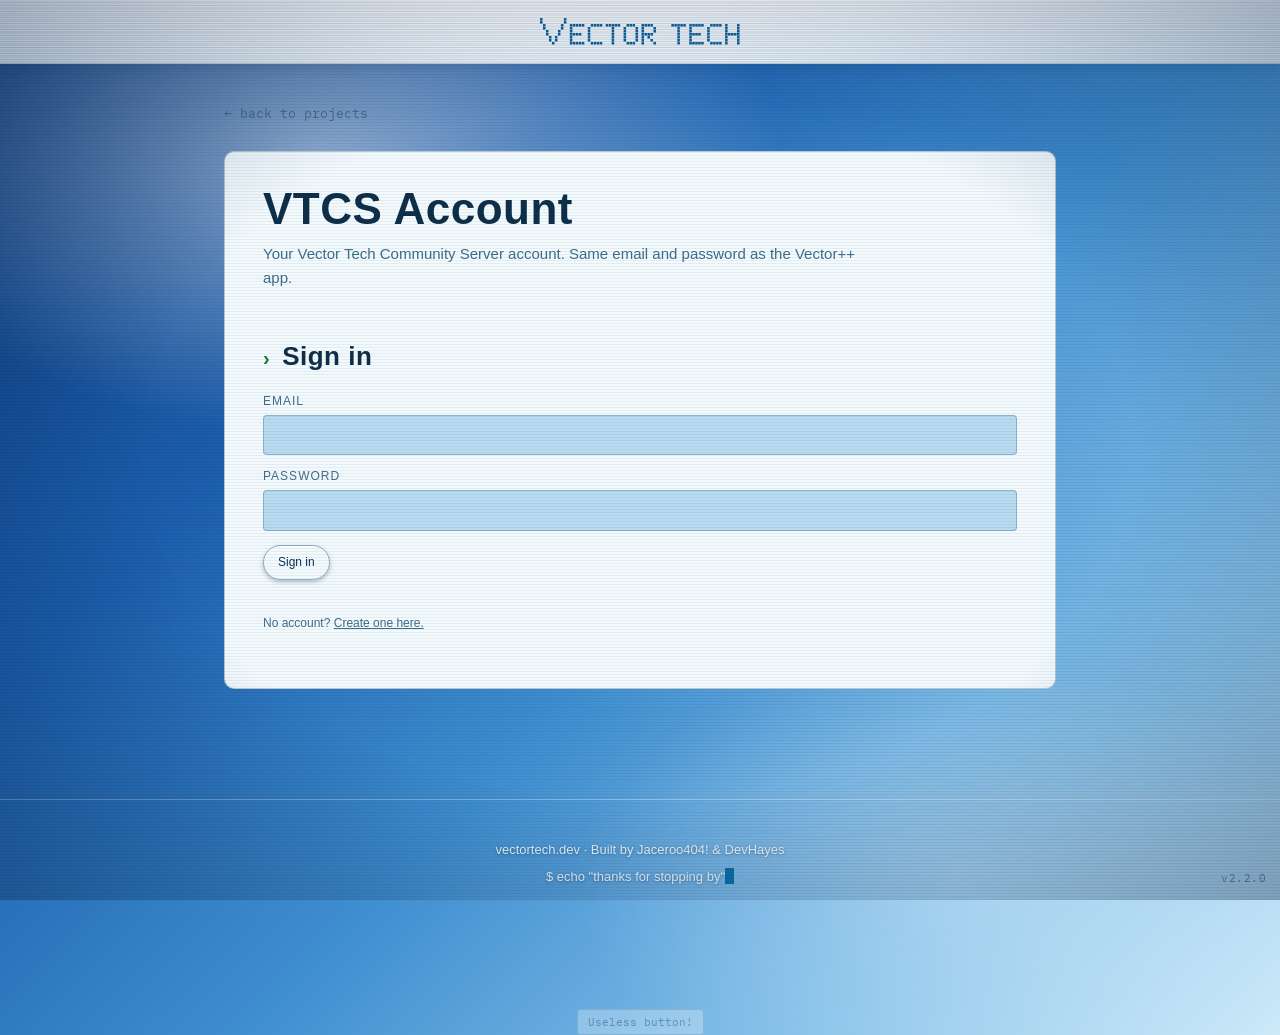
==== account.html @ 1a5e2d7b "Add the VTCS account page and community server setup path account.html / account.js: sign in or crea" ====
<!DOCTYPE html>
<html lang="en">
<head>
<meta charset="UTF-8">
<meta name="viewport" content="width=device-width, initial-scale=1.0">
<title>VTCS Account — Vector Tech</title>
<link rel="icon" type="image/svg+xml" href="[data-uri]">
<link rel="apple-touch-icon" href="[data-uri]">
<link rel="preconnect" href="https://fonts.googleapis.com">
<link href="https://fonts.googleapis.com/css2?family=VT323&family=IBM+Plex+Mono:wght@400;500;600&display=swap" rel="stylesheet">
<link rel="stylesheet" href="styles.css?v=2.2.0">
<script src="theme.js?v=2.2.0"></script>
<style>
  .acct label { display:block; font-size:12px; color:var(--text-dim); margin:12px 0 4px; text-transform:uppercase; letter-spacing:1px; }
  .acct input, .acct select, .acct textarea { width:100%; padding:8px 10px; background:var(--bg); color:var(--text); border:1px solid var(--line); border-radius:4px; font:inherit; font-size:14px; }
  .acct input:focus, .acct select:focus, .acct textarea:focus { outline:none; border-color:var(--amber); }
  .acct textarea { min-height:70px; resize:vertical; }
  .acct label.check { display:flex; gap:8px; align-items:center; text-transform:none; letter-spacing:0; font-size:13px; color:var(--text); }
  .acct label.check input { width:auto; }
  .acct button.btn { background:none; font:inherit; font-size:12px; cursor:pointer; margin-top:14px; }
  .acct button.btn:disabled { opacity:.5; cursor:default; }
  .acct .row { display:flex; justify-content:space-between; align-items:center; gap:12px; }
  .acct .row button.btn { margin-top:0; flex-shrink:0; }
  .acct .bot { border-top:1px solid var(--line); padding:14px 0; }
  .acct .bot:first-child { border-top:0; padding-top:0; }
  .acct .esn { color:var(--green-bright); }
  .acct .meta { color:var(--text-dim); font-size:12px; }
  .acct .msg { font-size:13px; margin-top:8px; min-height:1em; }
  .acct .msg.err { color:var(--amber); } .acct .msg.ok { color:var(--green-bright); }
  .acct .hidden { display:none; }
</style>
</head>
<body>

<div class="bsod-overlay" id="bsodOverlay" hidden>
  <div class="bsod-face">:(</div>
  <div class="bsod-text">
    Your site ran into a problem and needs to restart. We're just collecting some project info, then we'll restart it for you.
    <span class="bsod-code">VT_PROJECT_PRESERVATION_FAILURE</span>
  </div>
  <button class="bsod-btn" id="bsodContinue">Continue</button>
</div>

<div id="crashOverlay"></div>
<div class="crash-text" id="crashText1" style="top:12%; left:8%;">SYSTEM ERROR</div>
<div class="crash-text" id="crashText2" style="top:60%; left:52%;">REBOOTING...</div>
<div class="crash-text" id="crashText3" style="top:40%; left:18%;">404_VT_CORE</div>
<div class="crash-text" id="crashText4" style="top:25%; left:60%;">BUFFER_OVERFLOW</div>
<div class="crash-text" id="crashText5" style="top:75%; left:12%;">CORE DUMPED</div>
<div class="crash-text" id="crashText6" style="top:8%; left:45%;">VT_FATAL_EXCEPTION</div>

<div id="dosOverlay"></div>
<div id="forbiddenOverlay">
  <div>
    <h1>403 Forbidden</h1>
    <p>You don't have permission to access <strong>/</strong> on this server.</p>
    <p class="addr">vectortech.dev</p>
  </div>
</div>

<header>
  <div class="logo"><svg class="logo-mark" viewBox="0 0 268 36" width="200" height="27" fill="currentColor" aria-label="Vector Tech"><rect x="0" y="0" width="3.4" height="3.4"/><rect x="32" y="0" width="3.4" height="3.4"/><rect x="0" y="4" width="3.4" height="3.4"/><rect x="32" y="4" width="3.4" height="3.4"/><rect x="4" y="8" width="3.4" height="3.4"/><rect x="28" y="8" width="3.4" height="3.4"/><rect x="4" y="12" width="3.4" height="3.4"/><rect x="28" y="12" width="3.4" height="3.4"/><rect x="8" y="16" width="3.4" height="3.4"/><rect x="24" y="16" width="3.4" height="3.4"/><rect x="8" y="20" width="3.4" height="3.4"/><rect x="24" y="20" width="3.4" height="3.4"/><rect x="12" y="24" width="3.4" height="3.4"/><rect x="20" y="24" width="3.4" height="3.4"/><rect x="12" y="28" width="3.4" height="3.4"/><rect x="20" y="28" width="3.4" height="3.4"/><rect x="16" y="32" width="3.4" height="3.4"/><rect x="40" y="8" width="3.4" height="3.4"/><rect x="44" y="8" width="3.4" height="3.4"/><rect x="48" y="8" width="3.4" height="3.4"/><rect x="52" y="8" width="3.4" height="3.4"/><rect x="56" y="8" width="3.4" height="3.4"/><rect x="40" y="12" width="3.4" height="3.4"/><rect x="40" y="16" width="3.4" height="3.4"/><rect x="40" y="20" width="3.4" height="3.4"/><rect x="44" y="20" width="3.4" height="3.4"/><rect x="48" y="20" width="3.4" height="3.4"/><rect x="52" y="20" width="3.4" height="3.4"/><rect x="40" y="24" width="3.4" height="3.4"/><rect x="40" y="28" width="3.4" height="3.4"/><rect x="40" y="32" width="3.4" height="3.4"/><rect x="44" y="32" width="3.4" height="3.4"/><rect x="48" y="32" width="3.4" height="3.4"/><rect x="52" y="32" width="3.4" height="3.4"/><rect x="56" y="32" width="3.4" height="3.4"/><rect x="68" y="8" width="3.4" height="3.4"/><rect x="72" y="8" width="3.4" height="3.4"/><rect x="76" y="8" width="3.4" height="3.4"/><rect x="80" y="8" width="3.4" height="3.4"/><rect x="64" y="12" width="3.4" height="3.4"/><rect x="64" y="16" width="3.4" height="3.4"/><rect x="64" y="20" width="3.4" height="3.4"/><rect x="64" y="24" width="3.4" height="3.4"/><rect x="64" y="28" width="3.4" height="3.4"/><rect x="68" y="32" width="3.4" height="3.4"/><rect x="72" y="32" width="3.4" height="3.4"/><rect x="76" y="32" width="3.4" height="3.4"/><rect x="80" y="32" width="3.4" height="3.4"/><rect x="88" y="8" width="3.4" height="3.4"/><rect x="92" y="8" width="3.4" height="3.4"/><rect x="96" y="8" width="3.4" height="3.4"/><rect x="100" y="8" width="3.4" height="3.4"/><rect x="104" y="8" width="3.4" height="3.4"/><rect x="96" y="12" width="3.4" height="3.4"/><rect x="96" y="16" width="3.4" height="3.4"/><rect x="96" y="20" width="3.4" height="3.4"/><rect x="96" y="24" width="3.4" height="3.4"/><rect x="96" y="28" width="3.4" height="3.4"/><rect x="96" y="32" width="3.4" height="3.4"/><rect x="116" y="8" width="3.4" height="3.4"/><rect x="120" y="8" width="3.4" height="3.4"/><rect x="124" y="8" width="3.4" height="3.4"/><rect x="112" y="12" width="3.4" height="3.4"/><rect x="128" y="12" width="3.4" height="3.4"/><rect x="112" y="16" width="3.4" height="3.4"/><rect x="128" y="16" width="3.4" height="3.4"/><rect x="112" y="20" width="3.4" height="3.4"/><rect x="128" y="20" width="3.4" height="3.4"/><rect x="112" y="24" width="3.4" height="3.4"/><rect x="128" y="24" width="3.4" height="3.4"/><rect x="112" y="28" width="3.4" height="3.4"/><rect x="128" y="28" width="3.4" height="3.4"/><rect x="116" y="32" width="3.4" height="3.4"/><rect x="120" y="32" width="3.4" height="3.4"/><rect x="124" y="32" width="3.4" height="3.4"/><rect x="136" y="8" width="3.4" height="3.4"/><rect x="140" y="8" width="3.4" height="3.4"/><rect x="144" y="8" width="3.4" height="3.4"/><rect x="148" y="8" width="3.4" height="3.4"/><rect x="136" y="12" width="3.4" height="3.4"/><rect x="152" y="12" width="3.4" height="3.4"/><rect x="136" y="16" width="3.4" height="3.4"/><rect x="152" y="16" width="3.4" height="3.4"/><rect x="136" y="20" width="3.4" height="3.4"/><rect x="140" y="20" width="3.4" height="3.4"/><rect x="144" y="20" width="3.4" height="3.4"/><rect x="148" y="20" width="3.4" height="3.4"/><rect x="136" y="24" width="3.4" height="3.4"/><rect x="144" y="24" width="3.4" height="3.4"/><rect x="136" y="28" width="3.4" height="3.4"/><rect x="148" y="28" width="3.4" height="3.4"/><rect x="136" y="32" width="3.4" height="3.4"/><rect x="152" y="32" width="3.4" height="3.4"/><rect x="176" y="8" width="3.4" height="3.4"/><rect x="180" y="8" width="3.4" height="3.4"/><rect x="184" y="8" width="3.4" height="3.4"/><rect x="188" y="8" width="3.4" height="3.4"/><rect x="192" y="8" width="3.4" height="3.4"/><rect x="184" y="12" width="3.4" height="3.4"/><rect x="184" y="16" width="3.4" height="3.4"/><rect x="184" y="20" width="3.4" height="3.4"/><rect x="184" y="24" width="3.4" height="3.4"/><rect x="184" y="28" width="3.4" height="3.4"/><rect x="184" y="32" width="3.4" height="3.4"/><rect x="200" y="8" width="3.4" height="3.4"/><rect x="204" y="8" width="3.4" height="3.4"/><rect x="208" y="8" width="3.4" height="3.4"/><rect x="212" y="8" width="3.4" height="3.4"/><rect x="216" y="8" width="3.4" height="3.4"/><rect x="200" y="12" width="3.4" height="3.4"/><rect x="200" y="16" width="3.4" height="3.4"/><rect x="200" y="20" width="3.4" height="3.4"/><rect x="204" y="20" width="3.4" height="3.4"/><rect x="208" y="20" width="3.4" height="3.4"/><rect x="212" y="20" width="3.4" height="3.4"/><rect x="200" y="24" width="3.4" height="3.4"/><rect x="200" y="28" width="3.4" height="3.4"/><rect x="200" y="32" width="3.4" height="3.4"/><rect x="204" y="32" width="3.4" height="3.4"/><rect x="208" y="32" width="3.4" height="3.4"/><rect x="212" y="32" width="3.4" height="3.4"/><rect x="216" y="32" width="3.4" height="3.4"/><rect x="228" y="8" width="3.4" height="3.4"/><rect x="232" y="8" width="3.4" height="3.4"/><rect x="236" y="8" width="3.4" height="3.4"/><rect x="240" y="8" width="3.4" height="3.4"/><rect x="224" y="12" width="3.4" height="3.4"/><rect x="224" y="16" width="3.4" height="3.4"/><rect x="224" y="20" width="3.4" height="3.4"/><rect x="224" y="24" width="3.4" height="3.4"/><rect x="224" y="28" width="3.4" height="3.4"/><rect x="228" y="32" width="3.4" height="3.4"/><rect x="232" y="32" width="3.4" height="3.4"/><rect x="236" y="32" width="3.4" height="3.4"/><rect x="240" y="32" width="3.4" height="3.4"/><rect x="248" y="8" width="3.4" height="3.4"/><rect x="264" y="8" width="3.4" height="3.4"/><rect x="248" y="12" width="3.4" height="3.4"/><rect x="264" y="12" width="3.4" height="3.4"/><rect x="248" y="16" width="3.4" height="3.4"/><rect x="264" y="16" width="3.4" height="3.4"/><rect x="248" y="20" width="3.4" height="3.4"/><rect x="252" y="20" width="3.4" height="3.4"/><rect x="256" y="20" width="3.4" height="3.4"/><rect x="260" y="20" width="3.4" height="3.4"/><rect x="264" y="20" width="3.4" height="3.4"/><rect x="248" y="24" width="3.4" height="3.4"/><rect x="264" y="24" width="3.4" height="3.4"/><rect x="248" y="28" width="3.4" height="3.4"/><rect x="264" y="28" width="3.4" height="3.4"/><rect x="248" y="32" width="3.4" height="3.4"/><rect x="264" y="32" width="3.4" height="3.4"/></svg></div>
</header>

<div class="page-wrap">
  <a class="back-link" href="index.html">&larr; back to projects</a>

  <div class="page-panel acct">
  <h1 class="page-title">VTCS Account</h1>
  <p class="page-sub">Your Vector Tech Community Server account. Same email and password as the Vector++ app.</p>

  <div class="content-block" id="signin">
    <h2>Sign in</h2>
    <form id="signinForm">
      <label for="email">Email</label><input id="email" type="email" autocomplete="username" required>
      <label for="pw">Password</label><input id="pw" type="password" autocomplete="current-password" required>
      <button class="btn" type="submit">Sign in</button>
      <div id="signinMsg" class="msg"></div>
    </form>
    <p class="meta" style="margin-top:12px;">No account? <a href="#" id="toSignup" style="text-decoration:underline;">Create one here.</a></p>
  </div>

  <div class="content-block hidden" id="signup">
    <h2>Create an account</h2>
    <form id="signupForm">
      <label for="suEmail">Email</label><input id="suEmail" type="email" autocomplete="username" required>
      <label for="suPw">Password</label><input id="suPw" type="password" autocomplete="new-password" required>
      <p class="meta">8-32 characters, with upper and lower case letters and a number.</p>
      <label for="suPw2">Password again</label><input id="suPw2" type="password" autocomplete="new-password" required>
      <button class="btn" type="submit">Create account</button>
      <div id="signupMsg" class="msg"></div>
    </form>
    <p class="meta" style="margin-top:12px;">Already have one? <a href="#" id="toSignin" style="text-decoration:underline;">Sign in.</a></p>
  </div>

  <div id="account" class="hidden">
    <div class="content-block">
      <div class="row"><p>Signed in as <strong id="who"></strong></p><button class="btn" id="logout">Sign out</button></div>
    </div>

    <div class="content-block">
      <h2>My Vectors</h2>
      <div id="bots"></div>
      <p class="meta" style="margin-top:10px;">Factory-reset a Vector or gave it away? Remove it here so it can be set up on another account.</p>
    </div>

    <div class="content-block">
      <h2>Weather</h2>
      <form id="weatherForm">
        <label for="wProvider">Provider</label>
        <select id="wProvider"><option value="">Off</option><option value="openweathermap.org">OpenWeatherMap</option><option value="weatherapi.com">WeatherAPI.com</option></select>
        <label for="wKey">API key</label><input id="wKey" autocomplete="off">
        <label for="wUnit">Units</label>
        <select id="wUnit"><option value="">Vector's setting</option><option value="F">Fahrenheit</option><option value="C">Celsius</option></select>
        <button class="btn" type="submit">Save weather</button>
        <div id="weatherMsg" class="msg"></div>
      </form>
    </div>

    <div class="content-block">
      <h2>Knowledge graph</h2>
      <form id="kgForm">
        <label for="kProvider">Provider</label>
        <select id="kProvider"><option value="">Off</option><option value="openai">OpenAI</option><option value="together">Together AI</option><option value="custom">Custom (OpenAI-compatible)</option><option value="houndify">Houndify</option></select>
        <div data-for="custom"><label for="kEndpoint">Endpoint URL</label><input id="kEndpoint" autocomplete="off" placeholder="https://..."></div>
        <div data-for="houndify"><label for="kId">Client ID</label><input id="kId" autocomplete="off"></div>
        <div data-for="openai together custom houndify"><label for="kKey" id="kKeyLabel">API key</label><input id="kKey" autocomplete="off"></div>
        <div data-for="openai together custom"><label for="kModel">Model (optional)</label><input id="kModel" autocomplete="off"></div>
        <div data-for="openai together custom">
          <label for="kName">Robot name</label><input id="kName" placeholder="Vector">
          <label for="kPrompt">Personality prompt (optional)</label><textarea id="kPrompt"></textarea>
          <label class="check"><input type="checkbox" id="kIntent"> Use it for anything Vector doesn't understand</label>
          <label class="check"><input type="checkbox" id="kCommands"> Let it make Vector do things (animations, moves)</label>
          <label class="check"><input type="checkbox" id="kSave"> Remember the conversation</label>
        </div>
        <button class="btn" type="submit">Save knowledge graph</button>
        <div id="kgMsg" class="msg"></div>
      </form>
    </div>
  </div>
  </div>
</div>

<footer id="contact">
  <p>vectortech.dev <span class="amber">·</span> Built by Jaceroo404! &amp; DevHayes</p>
  <p style="margin-top:6px;">$ echo "thanks for stopping by"<span class="cursor"></span></p>
</footer>

<div class="useless-btn-wrap">
  <button class="useless-btn" id="uselessBtn">Useless button!</button>
</div>

<div class="version-tag">v2.2.0</div>


<div class="devmodal-overlay" id="pinOverlay" hidden>
  <div class="devmodal">
    <h3>Enter Code</h3>
    <p class="devmodal-sub">This does absolutely nothing important.</p>
    <input type="password" id="pinInput" maxlength="6" inputmode="numeric" placeholder="••••••">
    <p class="pin-error" id="pinError" hidden>Wrong code.</p>
    <div class="devmodal-actions">
      <button id="pinSubmit">Enter</button>
      <button id="pinCancel">Cancel</button>
    </div>
  </div>
</div>

<div class="devmodal-overlay" id="testModeOverlay" hidden>
  <div class="devmodal">
    <h3>Test Mode</h3>
    <p class="devmodal-sub">Force a theme to preview it:</p>
    <div class="theme-picker">
      <button data-theme-pick="red">Red CRT</button>
      <button data-theme-pick="aqua">Aqua</button>
      <button data-theme-pick="skeuomorphic">Skeuomorphic</button>
      <button data-theme-pick="gold-shopping">Gold: Shopping</button>
      <button data-theme-pick="gold-holiday">Gold: Dec 25</button>
      <button data-theme-pick="bsod">Fake BSOD</button>
    </div>
    <button class="devmodal-close" id="testModeClose">Close</button>
  </div>
</div>

<script src="site.js?v=2.2.0"></script>
<script src="account.js?v=2.2.0"></script>
</body>
</html>
---- styles.css ----
:root {
    --bg: #070a08;
    --bg-panel: #0d130e;
    --bg-panel-2: #101710;
    --line: #1e2a1e;
    --text: #d8e0d3;
    --text-dim: #7d9076;
    --amber: #ff4d4d;
    --amber-dim: #7a2424;
    --green: #4a9e52;
    --green-bright: #7fd987;
  }

  * { box-sizing: border-box; margin: 0; padding: 0; }

  html { scroll-behavior: smooth; }

  body {
    background: var(--bg);
    color: var(--text);
    font-family: 'IBM Plex Mono', monospace;
    line-height: 1.6;
    overflow-x: hidden;
  }

  /* subtle scanline + vignette texture */
  body::before {
    content: "";
    position: fixed;
    inset: 0;
    pointer-events: none;
    z-index: 100;
    background: repeating-linear-gradient(
      0deg,
      rgba(0,0,0,0.15) 0px,
      rgba(0,0,0,0.15) 1px,
      transparent 1px,
      transparent 3px
    );
    mix-blend-mode: multiply;
    opacity: 0.35;
  }
  body::after {
    content: "";
    position: fixed;
    inset: 0;
    pointer-events: none;
    z-index: 99;
    background: radial-gradient(ellipse at center, transparent 55%, rgba(0,0,0,0.55) 100%);
  }

  h1, h2, h3, .mono-label {
    font-family: 'VT323', monospace;
    letter-spacing: 0.5px;
  }

  a { color: inherit; text-decoration: none; }

  /* ---------- NAV ---------- */
  header {
    position: sticky;
    top: 0;
    z-index: 50;
    display: flex;
    align-items: center;
    justify-content: center;
    padding: 18px 40px;
    background: rgba(7,10,8,0.85);
    backdrop-filter: blur(4px);
    border-bottom: 1px solid var(--line);
  }
  .logo {
    font-family: 'VT323', monospace;
    font-size: 26px;
    color: var(--amber);
    display: flex;
    align-items: center;
    gap: 8px;
  }
  .logo-mark { flex-shrink: 0; display: block; }

  /* ---------- HERO / TERMINAL ---------- */
  .hero {
    max-width: 880px;
    margin: 70px auto 90px;
    padding: 0 24px;
  }
  .tagline {
    font-size: 14px;
    color: var(--text-dim);
    margin-bottom: 18px;
    text-transform: uppercase;
    letter-spacing: 2px;
  }
  .terminal {
    background: var(--bg-panel);
    border: 1px solid var(--line);
    border-radius: 6px;
    box-shadow: 0 0 0 1px rgba(0,0,0,0.4), 0 20px 60px rgba(0,0,0,0.5), 0 0 40px rgba(74,158,82,0.06);
    overflow: hidden;
  }
  .term-bar {
    display: flex;
    align-items: center;
    padding: 0 0 0 14px;
    background: var(--bg-panel-2);
    border-bottom: 1px solid var(--line);
  }
  .win-icon {
    width: 8px;
    height: 8px;
    background: var(--green-bright);
    display: inline-block;
  }
  .win-controls {
    display: flex;
    align-items: center;
    margin-left: auto;
    height: 32px;
  }
  .win-btn {
    width: 44px;
    height: 32px;
    display: flex;
    align-items: center;
    justify-content: center;
    color: var(--text-dim);
    font-family: 'Segoe UI', sans-serif;
    font-size: 13px;
    transition: background 0.12s, color 0.12s;
    cursor: default;
  }
  .win-btn:hover { background: var(--line); color: var(--text); }
  .win-btn.close:hover { background: var(--amber); color: #1a0a0a; }
  .term-title {
    margin-left: 8px;
    font-size: 13px;
    color: var(--text-dim);
  }
  .term-body {
    padding: 22px 24px 26px;
    font-size: 15px;
    min-height: 300px;
  }
  .term-body .line { white-space: pre-wrap; opacity: 0; animation: appear 0.05s forwards; }
  .prompt { color: var(--green-bright); }
  .ok { color: var(--green-bright); }
  .path { color: var(--amber); }
  .dim { color: var(--text-dim); }
  .cursor {
    display: inline-block;
    width: 9px;
    height: 16px;
    background: var(--amber);
    vertical-align: text-bottom;
    animation: blink 1s step-end infinite;
  }
  @keyframes appear { to { opacity: 1; } }
  @keyframes blink { 50% { opacity: 0; } }

  h1.hero-title {
    font-size: 46px;
    color: var(--text);
    margin: 30px 0 14px;
    line-height: 1.05;
  }
  h1.hero-title span { color: var(--amber); }
  .hero-desc {
    font-size: 16px;
    color: var(--text-dim);
    max-width: 560px;
  }

  /* ---------- SECTIONS ---------- */
  section { max-width: 1000px; margin: 0 auto; padding: 0 24px; }
  .section-head {
    display: flex;
    align-items: baseline;
    gap: 14px;
    margin: 90px 0 30px;
  }
  .section-head .idx { color: var(--green); font-size: 14px; }
  .section-head h2 { font-size: 30px; color: var(--text); }
  .section-head .rule {
    flex: 1;
    height: 1px;
    background: var(--line);
  }

  .about-text {
    color: var(--text-dim);
    max-width: 700px;
    font-size: 15px;
  }
  .about-text strong { color: var(--text); font-weight: 500; }

  /* ---------- PROJECT LISTING ---------- */
  .project-list { display: flex; flex-direction: column; gap: 14px; }
  .project-card {
    border: 1px solid var(--line);
    border-radius: 8px;
    padding: 20px 22px;
    background: var(--bg-panel);
    transition: border-color 0.15s, background 0.15s;
  }
  .project-card:hover { border-color: var(--amber); }
  .project-card-top {
    display: flex;
    align-items: flex-start;
    justify-content: space-between;
    gap: 14px;
    flex-wrap: wrap;
  }
  .project-card-heading { display: flex; align-items: baseline; gap: 10px; }
  .project-card-heading .flag {
    color: var(--green);
    font-size: 18px;
    background: none;
    border: none;
    cursor: pointer;
    padding: 0;
    line-height: 1;
    display: inline-block;
    transition: transform 0.2s ease, color 0.15s;
  }
  .project-card-heading .flag:hover { color: var(--amber); }
  .project-card-heading .flag[aria-expanded="true"] { transform: rotate(90deg); }
  .project-name { color: var(--text); font-size: 17px; }
  .project-status {
    font-size: 11px;
    text-transform: uppercase;
    letter-spacing: 0.5px;
    padding: 3px 10px;
    border-radius: 999px;
    border: 1px solid var(--amber);
    color: var(--amber);
    white-space: nowrap;
  }
  .project-desc { color: var(--text-dim); font-size: 13px; margin-top: 8px; margin-left: 28px; }
  .project-links { display: flex; gap: 8px; flex-wrap: wrap; margin-top: 16px; margin-left: 28px; }
  .project-detail {
    color: var(--text-dim);
    font-size: 13px;
    line-height: 1.6;
    margin-top: 10px;
    margin-left: 28px;
    padding-top: 12px;
    border-top: 1px solid var(--line);
    max-width: 640px;
  }
  .project-detail[hidden] { display: none; }
  .project-note {
    color: var(--amber);
    font-size: 12px;
    margin-top: 10px;
    margin-left: 28px;
    opacity: 0.85;
  }
  .btn {
    font-size: 12px;
    padding: 7px 14px;
    border: 1px solid var(--line);
    border-radius: 4px;
    color: var(--text-dim);
    transition: all 0.15s;
  }
  .btn:hover { border-color: var(--amber); color: var(--amber); }

  /* ---------- FOOTER ---------- */
  /* ---------- VERSION TAG ---------- */
  .version-tag {
    position: fixed;
    right: 14px;
    bottom: 12px;
    z-index: 55;
    font-family: 'IBM Plex Mono', monospace;
    font-size: 11px;
    letter-spacing: 0.5px;
    color: var(--text-dim);
    opacity: 0.65;
    pointer-events: none;
    user-select: none;
  }

  footer {
    margin-top: 110px;
    padding: 40px 24px 60px;
    text-align: center;
    color: var(--text-dim);
    font-size: 13px;
    border-top: 1px solid var(--line);
  }
  footer .amber { color: var(--amber); }
  footer a:hover { color: var(--amber); }

  @media (max-width: 640px) {
    h1.hero-title { font-size: 32px; }
    .project-card { padding: 16px; }
    .project-desc, .project-links, .project-detail, .project-note { margin-left: 0; }
    header { padding: 14px 18px; }
  }

  @media (prefers-reduced-motion: reduce) {
    .term-body .line { animation: none; opacity: 1; }
    .cursor { animation: none; }
  }

  /* ================= AQUA THEME ================= */
/* palette — every var()-based rule themes automatically */
  html[data-theme="aqua"] {
    --bg: #b7dcf2;
    --bg-panel: #f2fafe;
    --bg-panel-2: #dceffa;
    --line: rgba(20,70,100,0.28);
    --text: #0d2f4a;
    --text-dim: #3f6d8a;
    --amber: #0a6ea8;
    --amber-dim: #073457;
    --green: #1f7a38;
    --green-bright: #2e9e4d;
  }

  html[data-theme="aqua"] body {
    background: linear-gradient(180deg, #dff3fc 0%, #aed9f2 45%, #8ec7ea 100%);
    color: #123049;
    font-family: -apple-system, 'Helvetica Neue', Arial, sans-serif;
  }
  html[data-theme="aqua"] body::after { background: radial-gradient(ellipse at center, transparent 55%, rgba(10,40,80,0.35) 100%); }
  html[data-theme="aqua"] h1, html[data-theme="aqua"] h2 { font-family: -apple-system, 'Helvetica Neue', Arial, sans-serif; font-weight: 700; }
  html[data-theme="aqua"] body {
    background:
      radial-gradient(ellipse 60% 45% at 25% 15%, rgba(255,255,255,0.5), transparent 60%),
      radial-gradient(ellipse 55% 40% at 75% 85%, rgba(255,255,255,0.28), transparent 55%),
      radial-gradient(ellipse 70% 50% at 60% 40%, rgba(120,180,230,0.5), transparent 60%),
      linear-gradient(135deg, #0d3a7a 0%, #1c5fae 30%, #3f8ed0 55%, #86c2ea 80%, #cdeaf9 100%);
    color: #123049;
    font-family: -apple-system, 'Helvetica Neue', Arial, sans-serif;
  }
  html[data-theme="aqua"] header {
    background: repeating-linear-gradient(
        180deg, rgba(255,255,255,0.9) 0 1px, rgba(255,255,255,0.55) 1px 2px
      ), linear-gradient(180deg, rgba(255,255,255,0.85), rgba(206,232,248,0.7));
    border-bottom: 1px solid rgba(20,70,100,0.25);
    box-shadow: 0 1px 0 rgba(255,255,255,0.9) inset, 0 4px 10px rgba(10,50,80,0.15);
  }
  html[data-theme="aqua"] .logo { color: #0a5f96; text-shadow: 0 1px 0 rgba(255,255,255,0.8); }
  html[data-theme="aqua"] .version-tag { color: #2c5a75; }
  html[data-theme="aqua"] .tagline { color: #e8f4fc; text-shadow: 0 1px 2px rgba(10,40,70,0.4); }
  html[data-theme="aqua"] .hero-title { color: #ffffff; text-shadow: 0 2px 6px rgba(10,40,70,0.45); }
  html[data-theme="aqua"] .hero-title span { color: #eaf7ff; text-shadow: 0 2px 8px rgba(10,50,90,0.5); }
  html[data-theme="aqua"] .hero-desc { color: #eaf5fc; text-shadow: 0 1px 3px rgba(10,40,70,0.4); }
  html[data-theme="aqua"] .about-text { color: #2c5a75; }
  html[data-theme="aqua"] .about-text strong { color: #123049; }
  html[data-theme="aqua"] .section-head h2 { color: #123049; }
  html[data-theme="aqua"] .section-head .idx { color: #2e9e4d; }
  html[data-theme="aqua"] .section-head .rule { background: rgba(20,70,100,0.25); }
  html[data-theme="aqua"] .terminal {
    position: relative;
    background: repeating-linear-gradient(
        180deg, rgba(0,0,0,0.02) 0 1px, transparent 1px 3px
      ), linear-gradient(180deg, #ffffff, #eef6fb 60%, #dfeef8);
    border: 1px solid rgba(20,70,100,0.3);
    border-radius: 16px;
    box-shadow: 0 1px 0 rgba(255,255,255,0.9) inset, 0 25px 55px rgba(10,40,80,0.35), 0 2px 0 rgba(255,255,255,0.5);
    overflow: hidden;
  }
  html[data-theme="aqua"] .terminal::before {
    content: "";
    position: absolute;
    top: -40%; left: -10%;
    width: 120%; height: 65%;
    background: linear-gradient(180deg, rgba(255,255,255,0.75), rgba(255,255,255,0));
    border-radius: 50%;
    pointer-events: none;
    z-index: 1;
  }
  html[data-theme="aqua"] .term-bar {
    position: relative;
    z-index: 2;
    background: linear-gradient(180deg, #fbfeff, #d3ecf8);
    border-bottom: 1px solid rgba(20,70,100,0.25);
    box-shadow: 0 1px 0 rgba(255,255,255,0.9) inset;
    padding: 9px 12px;
  }
  html[data-theme="aqua"] .term-title { color: #3a6e8a; }
  html[data-theme="aqua"] .win-icon { background: #0a6ea8; }
  html[data-theme="aqua"] .win-btn { color: #0a5f96; }
  html[data-theme="aqua"] .win-btn:hover { background: rgba(10,95,150,0.14); color: #073457; }
  html[data-theme="aqua"] .win-btn.close:hover { background: #e0483c; color: #fff; }
  html[data-theme="aqua"] .term-body { position: relative; z-index: 2; }
  html[data-theme="aqua"] .prompt, html[data-theme="aqua"] .ok { color: #1f7a38; }
  html[data-theme="aqua"] .path { color: #0a6ea8; }
  html[data-theme="aqua"] .dim { color: #4a7690; }
  html[data-theme="aqua"] .cursor { background: #0a6ea8; }
  html[data-theme="aqua"] .project-card { border-color: rgba(20,70,100,0.2); background: rgba(255,255,255,0.4); }
  html[data-theme="aqua"] .project-card:hover { background: rgba(255,255,255,0.65); border-color: #0a6ea8; }
  html[data-theme="aqua"] .project-card-heading .flag { color: #2e9e4d; }
  html[data-theme="aqua"] .project-name { color: #123049; }
  html[data-theme="aqua"] .project-desc { color: #4a7690; }
  html[data-theme="aqua"] .project-status { color: #2e9e4d; border-color: #2e9e4d; }
  html[data-theme="aqua"] .btn {
    position: relative;
    border-radius: 999px;
    border: 1px solid rgba(10,60,100,0.4);
    background: linear-gradient(180deg, #eaf6ff 0%, #bfe0f5 48%, #7fc0e8 50%, #4fa3da 100%);
    color: #073457;
    font-weight: 600;
    box-shadow: 0 1px 0 rgba(255,255,255,0.9) inset, 0 2px 4px rgba(10,50,90,0.3);
    text-shadow: 0 1px 0 rgba(255,255,255,0.5);
  }
  html[data-theme="aqua"] .btn:hover { background: linear-gradient(180deg, #f4fbff 0%, #d3ecf8 48%, #9ad2f0 50%, #5fb0e6 100%); }
  html[data-theme="aqua"] footer { color: #eaf5fc; border-top: 1px solid rgba(255,255,255,0.3); text-shadow: 0 1px 3px rgba(10,40,70,0.4); }
  html[data-theme="aqua"] footer .amber { color: #ffffff; }

  html[data-theme="aqua"] .useless-btn { color: #4a7690; background: rgba(255,255,255,0.5); border-color: rgba(20,70,100,0.25); }
  html[data-theme="aqua"] .useless-btn:hover { border-color: #0a6ea8; color: #0a6ea8; }
  html[data-theme="aqua"] .devmodal { background: linear-gradient(180deg, #ffffff, #eaf6fc); border-color: rgba(20,70,100,0.3); color: #123049; }
  html[data-theme="aqua"] .devmodal h3 { color: #0a6ea8; }
  html[data-theme="aqua"] .devmodal-sub { color: #4a7690; }
  html[data-theme="aqua"] .devmodal input { background: #f3fbff; border-color: rgba(20,70,100,0.3); color: #123049; }
  html[data-theme="aqua"] .devmodal input:focus { border-color: #0a6ea8; }
  html[data-theme="aqua"] .devmodal-actions button, html[data-theme="aqua"] .theme-picker button, html[data-theme="aqua"] .devmodal-close {
    background: linear-gradient(180deg, #eaf6ff, #cfe8f7); border-color: rgba(20,70,100,0.3); color: #123049;
  }
  html[data-theme="aqua"] .devmodal-actions button:hover, html[data-theme="aqua"] .theme-picker button:hover { border-color: #0a6ea8; color: #0a6ea8; }

  /* ================= SKEUOMORPHIC THEME ================= */
/* palette — every var()-based rule themes automatically */
  html[data-theme="skeuomorphic"] {
    --bg: #3a3c40;
    --bg-panel: #34363a;
    --bg-panel-2: #2b2d30;
    --line: #1a1b1d;
    --text: #efece4;
    --text-dim: #bdbab1;
    --amber: #ff7a6a;
    --amber-dim: #7a2418;
    --green: #8fae7a;
    --green-bright: #a8c795;
  }

  html[data-theme="skeuomorphic"] body {
    background:
      repeating-linear-gradient(45deg, rgba(255,255,255,0.03) 0 2px, transparent 2px 4px),
      linear-gradient(180deg, #4a4d52, #2c2e32);
    color: #e8e6df;
    font-family: Georgia, 'Times New Roman', serif;
  }
  html[data-theme="skeuomorphic"] body::before { opacity: 0.08; }
  html[data-theme="skeuomorphic"] body::after { background: radial-gradient(ellipse at center, transparent 40%, rgba(0,0,0,0.7) 100%); }
  html[data-theme="skeuomorphic"] h1, html[data-theme="skeuomorphic"] h2, html[data-theme="skeuomorphic"] .logo {
    font-family: Georgia, 'Times New Roman', serif;
    text-shadow: 0 1px 0 rgba(255,255,255,0.15), 0 -1px 1px rgba(0,0,0,0.6);
  }
  html[data-theme="skeuomorphic"] header {
    background: linear-gradient(180deg, #6b6e73, #3a3c40);
    border-bottom: 1px solid #1a1b1d;
    box-shadow: 0 1px 0 rgba(255,255,255,0.15) inset, 0 3px 8px rgba(0,0,0,0.4);
  }
  html[data-theme="skeuomorphic"] .logo { color: #d8ccb0; }
  html[data-theme="skeuomorphic"] .version-tag { color: #a8a59c; }
  html[data-theme="skeuomorphic"] .hero-title { color: #efece4; }
  html[data-theme="skeuomorphic"] .hero-title span { color: #c0392b; }
  html[data-theme="skeuomorphic"] .hero-desc, html[data-theme="skeuomorphic"] .about-text, html[data-theme="skeuomorphic"] .tagline { color: #b9b6ac; }
  html[data-theme="skeuomorphic"] .about-text strong { color: #efece4; }
  html[data-theme="skeuomorphic"] .section-head h2 { color: #efece4; }
  html[data-theme="skeuomorphic"] .section-head .idx { color: #8fae7a; }
  html[data-theme="skeuomorphic"] .section-head .rule { background: #1a1b1d; box-shadow: 0 1px 0 rgba(255,255,255,0.1); }
  html[data-theme="skeuomorphic"] .terminal {
    background: linear-gradient(180deg, #5c5f64, #34363a);
    border: 1px solid #1a1b1d;
    border-radius: 10px;
    box-shadow: 0 1px 0 rgba(255,255,255,0.2) inset, 0 25px 50px rgba(0,0,0,0.55);
  }
  html[data-theme="skeuomorphic"] .term-bar {
    background: linear-gradient(180deg, #77797d, #4a4c50);
    border-bottom: 1px solid #1a1b1d;
    box-shadow: 0 1px 0 rgba(255,255,255,0.25) inset;
  }
  html[data-theme="skeuomorphic"] .win-icon { background: #c0392b; border-radius: 50%; box-shadow: 0 0 4px rgba(192,57,43,0.7); }
  html[data-theme="skeuomorphic"] .term-title { color: #d8d5cd; }
  html[data-theme="skeuomorphic"] .win-btn { color: #d8d5cd; text-shadow: 0 1px 0 rgba(255,255,255,0.2); }
  html[data-theme="skeuomorphic"] .win-btn:hover { background: rgba(0,0,0,0.25); }
  html[data-theme="skeuomorphic"] .win-btn.close:hover { background: #c0392b; color: #2a1210; }
  html[data-theme="skeuomorphic"] .term-body { background: repeating-linear-gradient(180deg, rgba(0,0,0,0.15) 0 1px, transparent 1px 3px), #26282b; box-shadow: 0 2px 6px rgba(0,0,0,0.5) inset; }
  html[data-theme="skeuomorphic"] .prompt, html[data-theme="skeuomorphic"] .ok { color: #8fae7a; }
  html[data-theme="skeuomorphic"] .path { color: #e0574a; }
  html[data-theme="skeuomorphic"] .dim { color: #8a877e; }
  html[data-theme="skeuomorphic"] .cursor { background: #c0392b; }
  html[data-theme="skeuomorphic"] .project-card { border-color: #1a1b1d; background: linear-gradient(180deg, #5c5f64, #3a3c40); }
  html[data-theme="skeuomorphic"] .project-card:hover { border-color: #c0392b; }
  html[data-theme="skeuomorphic"] .project-card-heading .flag { color: #8fae7a; }
  html[data-theme="skeuomorphic"] .project-name { color: #efece4; }
  html[data-theme="skeuomorphic"] .project-desc { color: #a8a59c; }
  html[data-theme="skeuomorphic"] .project-status { color: #c0392b; border-color: #c0392b; }
  html[data-theme="skeuomorphic"] .btn {
    border-radius: 6px;
    border: 1px solid #1a1b1d;
    background: linear-gradient(180deg, #6b6e73, #3f4245);
    color: #efece4;
    box-shadow: 0 1px 0 rgba(255,255,255,0.2) inset, 0 2px 3px rgba(0,0,0,0.4);
  }
  html[data-theme="skeuomorphic"] .btn:hover { background: linear-gradient(180deg, #7a7d82, #4a4d51); }
  html[data-theme="skeuomorphic"] footer { color: #a8a59c; border-top: 1px solid #1a1b1d; }
  html[data-theme="skeuomorphic"] footer .amber { color: #c0392b; }

  html[data-theme="skeuomorphic"] .useless-btn { color: #a8a59c; background: linear-gradient(180deg, #4a4d51, #34363a); border-color: #1a1b1d; }
  html[data-theme="skeuomorphic"] .useless-btn:hover { border-color: #c0392b; color: #efece4; }
  html[data-theme="skeuomorphic"] .devmodal { background: linear-gradient(180deg, #5c5f64, #34363a); border-color: #1a1b1d; color: #efece4; }
  html[data-theme="skeuomorphic"] .devmodal h3 { color: #c0392b; }
  html[data-theme="skeuomorphic"] .devmodal-sub { color: #a8a59c; }
  html[data-theme="skeuomorphic"] .devmodal input { background: #26282b; border-color: #1a1b1d; color: #efece4; }
  html[data-theme="skeuomorphic"] .devmodal input:focus { border-color: #c0392b; }
  html[data-theme="skeuomorphic"] .devmodal-actions button, html[data-theme="skeuomorphic"] .theme-picker button, html[data-theme="skeuomorphic"] .devmodal-close {
    background: linear-gradient(180deg, #6b6e73, #3f4245); border-color: #1a1b1d; color: #efece4;
  }
  html[data-theme="skeuomorphic"] .devmodal-actions button:hover, html[data-theme="skeuomorphic"] .theme-picker button:hover { border-color: #c0392b; color: #ffffff; }

    /* ================= GOLD DAY ================= */
  html[data-theme="gold"] {
    --bg: #17120a;
    --bg-panel: #241b0e;
    --bg-panel-2: #2e2312;
    --line: #4a3a18;
    --text: #fdf3d8;
    --text-dim: #d6bd83;
    --amber: #ffcf4a;
    --amber-dim: #8a6a16;
    --green: #ffd970;
    --green-bright: #fff0b8;
  }
  html[data-theme="gold"] body {
    background:
      radial-gradient(ellipse 70% 50% at 50% 0%, rgba(255,207,74,0.16), transparent 62%),
      radial-gradient(ellipse 60% 45% at 15% 85%, rgba(255,180,60,0.10), transparent 60%),
      linear-gradient(180deg, #1d1609 0%, #17120a 55%, #120e07 100%);
    color: var(--text);
  }
  html[data-theme="gold"] body::after {
    background: radial-gradient(ellipse at center, transparent 55%, rgba(0,0,0,0.6) 100%);
  }
  html[data-theme="gold"] header {
    background: linear-gradient(180deg, rgba(40,30,12,0.94), rgba(26,20,10,0.9));
    border-bottom: 1px solid var(--line);
    box-shadow: 0 1px 0 rgba(255,207,74,0.18) inset;
  }
  html[data-theme="gold"] .logo { color: var(--amber); }
  html[data-theme="gold"] .hero-title span,
  html[data-theme="gold"] .section-head .idx,
  html[data-theme="gold"] .project-card-heading .flag,
  html[data-theme="gold"] .content-block h2::before { color: var(--amber); }
  html[data-theme="gold"] .terminal {
    box-shadow: 0 0 0 1px rgba(255,207,74,0.16), 0 20px 60px rgba(0,0,0,0.6),
                0 0 44px rgba(255,207,74,0.09);
  }
  html[data-theme="gold"] .project-card:hover,
  html[data-theme="gold"] .btn:hover { border-color: var(--amber); }
  html[data-theme="gold"] .btn:hover { color: var(--amber); }

  /* celebration banner */
  .gold-banner {
    display: none;
    position: relative;
    z-index: 56;
    text-align: center;
    padding: 11px 18px;
    font-family: 'IBM Plex Mono', monospace;
    font-size: 13px;
    letter-spacing: 0.4px;
    color: #2a1f05;
    background: linear-gradient(90deg, #d9a428, #ffe382 22%, #ffcf4a 50%, #ffe382 78%, #d9a428);
    background-size: 200% 100%;
    border-bottom: 1px solid #8a6a16;
    animation: gold-shimmer 5s linear infinite;
  }
  html[data-theme="gold"] .gold-banner { display: block; }
  .gold-banner strong { font-weight: 600; }
  .gold-banner a {
    color: #2a1f05;
    text-decoration: underline;
    text-underline-offset: 2px;
    font-weight: 600;
  }
  .gold-banner a:hover { color: #000; }
  @keyframes gold-shimmer {
    0% { background-position: 0% 0; }
    100% { background-position: 200% 0; }
  }

  /* falling confetti */
  #goldConfetti {
    position: fixed;
    inset: 0;
    z-index: 54;
    pointer-events: none;
    overflow: hidden;
    display: none;
  }
  html[data-theme="gold"] #goldConfetti { display: block; }
  .gold-bit {
    position: absolute;
    top: -18px;
    width: 8px;
    height: 12px;
    border-radius: 1px;
    opacity: 0.9;
    animation: gold-fall linear infinite;
  }
  @keyframes gold-fall {
    0%   { transform: translateY(-20px) rotate(0deg); opacity: 0; }
    8%   { opacity: 0.95; }
    100% { transform: translateY(104vh) rotate(680deg); opacity: 0.15; }
  }

  @media (prefers-reduced-motion: reduce) {
    .gold-banner { animation: none; }
    #goldConfetti { display: none !important; }
  }

/* ================= BSOD EASTER EGG ================= */
  .bsod-overlay {
    position: fixed;
    inset: 0;
    z-index: 999;
    background: #0078d7;
    color: #ffffff;
    font-family: 'Segoe UI', system-ui, sans-serif;
    display: flex;
    flex-direction: column;
    align-items: flex-start;
    justify-content: center;
    padding: 8vw;
  }
  .bsod-overlay[hidden] { display: none; }
  .bsod-face { font-size: 90px; font-weight: 400; line-height: 1; margin-bottom: 24px; }
  .bsod-text { font-size: 18px; max-width: 620px; line-height: 1.6; margin-bottom: 40px; }
  .bsod-code { display: block; margin-top: 16px; font-family: 'IBM Plex Mono', monospace; font-size: 14px; opacity: 0.85; }
  .bsod-btn {
    font-family: 'Segoe UI', system-ui, sans-serif;
    font-size: 15px;
    padding: 10px 26px;
    background: transparent;
    color: #ffffff;
    border: 1px solid #ffffff;
    cursor: pointer;
  }
  .bsod-btn:hover { background: rgba(255,255,255,0.15); }

  body.crashing { animation: crash-shake 0.07s steps(2) infinite; }
  @keyframes crash-shake {
    0% { transform: translate(0,0) scale(1); filter: hue-rotate(0deg) contrast(1) saturate(1); }
    10% { transform: translate(-14px,8px) skewX(4deg) scale(1.02); filter: hue-rotate(120deg) contrast(2) saturate(3); }
    20% { transform: translate(12px,-10px) skewX(-5deg); filter: invert(1) contrast(1.2); }
    30% { transform: translate(-18px,3px) scaleX(1.05); filter: hue-rotate(240deg) contrast(1.8); }
    40% { transform: translate(0,0); filter: brightness(2.5) contrast(2); }
    50% { transform: translate(16px,-6px) skewY(3deg); filter: hue-rotate(60deg) invert(0.2); }
    60% { transform: translate(-10px,-12px) scale(0.98); filter: contrast(2.2) saturate(4); }
    70% { transform: translate(0,0); filter: brightness(0.2); }
    80% { transform: translate(-8px,10px) skewX(-3deg); filter: hue-rotate(300deg) contrast(1.6); }
    90% { transform: translate(10px,4px); filter: hue-rotate(180deg) invert(0.15); }
    100% { transform: translate(0,0); filter: hue-rotate(0deg) contrast(1); }
  }
  #crashOverlay {
    position: fixed;
    inset: 0;
    z-index: 998;
    pointer-events: none;
    display: none;
    background: repeating-linear-gradient(
      90deg,
      rgba(255,0,60,0.25) 0 6px,
      rgba(0,255,180,0.2) 6px 12px,
      rgba(60,0,255,0.2) 12px 18px,
      rgba(0,0,0,0.35) 18px 26px
    );
    mix-blend-mode: screen;
    animation: crash-flicker 0.05s steps(1) infinite;
  }
  #crashOverlay.active { display: block; }
  @keyframes crash-flicker {
    0% { opacity: 1; background-position: 0 0; }
    15% { opacity: 0.3; background-position: 60px 0; }
    30% { opacity: 1; background-position: -30px 0; background-color: #fff; }
    45% { opacity: 0.6; background-position: 90px 0; }
    60% { opacity: 0; }
    75% { opacity: 1; background-position: -60px 0; background-color: #000; }
    90% { opacity: 0.4; background-position: 20px 0; }
    100% { opacity: 1; background-position: 0 0; }
  }
  .crash-text {
    position: fixed;
    z-index: 999;
    font-family: 'VT323', monospace;
    color: #ff2b4a;
    font-size: 42px;
    text-shadow: 3px 0 #00ffb0, -3px 0 #2b6bff, 0 0 20px rgba(255,0,60,0.8);
    display: none;
    pointer-events: none;
    animation: crash-jitter 0.09s steps(2) infinite;
  }
  .crash-text.active { display: block; }
  @keyframes crash-jitter {
    0% { transform: translate(0,0); opacity: 1; }
    25% { transform: translate(-6px,4px) scale(1.05); opacity: 0.6; }
    50% { transform: translate(5px,-6px); opacity: 1; }
    75% { transform: translate(-4px,-3px) scale(0.95); opacity: 0.4; }
    100% { transform: translate(6px,5px); opacity: 1; }
  }

  /* ================= FAKE DOS FORMAT + 403 ================= */
  #dosOverlay {
    position: fixed;
    inset: 0;
    z-index: 1000;
    background: #000000;
    color: #d8d8d8;
    font-family: 'IBM Plex Mono', 'Consolas', monospace;
    font-size: 16px;
    padding: 40px;
    line-height: 1.5;
    white-space: pre-wrap;
    display: none;
  }
  #dosOverlay.active { display: block; }

  #forbiddenOverlay {
    position: fixed;
    inset: 0;
    z-index: 1001;
    background: #ffffff;
    color: #000000;
    font-family: Georgia, 'Times New Roman', serif;
    display: none;
    align-items: flex-start;
    justify-content: flex-start;
    padding: 60px;
  }
  #forbiddenOverlay.active { display: flex; }
  #forbiddenOverlay h1 { font-family: Georgia, 'Times New Roman', serif; font-size: 26px; font-weight: normal; border-bottom: 1px solid #999; padding-bottom: 10px; margin-bottom: 14px; }
  #forbiddenOverlay p { font-size: 15px; line-height: 1.6; max-width: 600px; }
  #forbiddenOverlay .addr { margin-top: 30px; font-size: 13px; color: #555; }



  /* ================= DEV TEST MODE ================= */
  .useless-btn-wrap {
    max-width: 1000px;
    margin: 60px auto 0;
    padding: 0 24px;
    text-align: center;
  }
  .useless-btn {
    font-family: 'IBM Plex Mono', monospace;
    font-size: 11px;
    color: var(--text-dim);
    background: var(--bg-panel);
    border: 1px solid var(--line);
    padding: 5px 10px;
    border-radius: 3px;
    cursor: pointer;
    opacity: 0.55;
    transition: opacity 0.15s;
  }
  .useless-btn:hover { opacity: 1; border-color: var(--amber); color: var(--amber); }

  .devmodal-overlay {
    position: fixed;
    inset: 0;
    z-index: 1000;
    background: rgba(0,0,0,0.6);
    display: flex;
    align-items: center;
    justify-content: center;
    font-family: 'IBM Plex Mono', monospace;
  }
  .devmodal-overlay[hidden] { display: none; }
  .devmodal {
    background: var(--bg-panel);
    border: 1px solid var(--line);
    border-radius: 8px;
    padding: 28px 30px;
    width: 300px;
    box-shadow: 0 20px 60px rgba(0,0,0,0.5);
  }
  .devmodal h3 {
    font-family: 'VT323', monospace;
    color: var(--amber);
    font-size: 24px;
    margin-bottom: 6px;
  }
  .devmodal-sub { color: var(--text-dim); font-size: 13px; margin-bottom: 16px; }
  .devmodal input {
    width: 100%;
    background: var(--bg);
    border: 1px solid var(--line);
    color: var(--text);
    font-family: 'IBM Plex Mono', monospace;
    font-size: 16px;
    letter-spacing: 4px;
    padding: 10px 12px;
    border-radius: 4px;
    margin-bottom: 14px;
  }
  .devmodal input:focus { outline: none; border-color: var(--amber); }
  .devmodal-actions { display: flex; gap: 10px; }
  .devmodal-actions button, .theme-picker button, .devmodal-close {
    flex: 1;
    font-family: 'IBM Plex Mono', monospace;
    font-size: 13px;
    padding: 9px 10px;
    border-radius: 4px;
    border: 1px solid var(--line);
    background: var(--bg-panel-2);
    color: var(--text);
    cursor: pointer;
    transition: all 0.15s;
  }
  .devmodal-actions button:hover, .theme-picker button:hover { border-color: var(--amber); color: var(--amber); }
  .pin-error { color: #ff4d4d; font-size: 12px; margin-top: -6px; margin-bottom: 12px; }
  .pin-error[hidden] { display: none; }
  .theme-picker {
    display: grid;
    grid-template-columns: 1fr 1fr;
    gap: 8px;
    margin-bottom: 16px;
  }
  .devmodal-close { width: 100%; margin-top: 4px; }

  /* ---------- PROJECT DETAIL PAGES ---------- */
  .page-wrap { max-width: 880px; margin: 0 auto 90px; padding: 0 24px; }
  .page-panel {
    background: var(--bg-panel);
    border: 1px solid var(--line);
    border-radius: 10px;
    padding: 34px 38px 42px;
  }
  @media (max-width: 640px) {
    .page-panel { padding: 22px 20px 28px; border-radius: 8px; }
  }
  .back-link {
    display: inline-block;
    margin: 40px 0 26px;
    font-family: 'IBM Plex Mono', monospace;
    font-size: 13px;
    color: var(--text-dim);
    transition: color 0.15s;
  }
  .back-link:hover { color: var(--amber); }
  .page-title {
    font-family: 'VT323', monospace;
    font-size: 44px;
    line-height: 1.05;
    color: var(--text);
    margin-bottom: 10px;
  }
  .page-sub {
    color: var(--text-dim);
    font-size: 15px;
    max-width: 620px;
    margin-bottom: 8px;
  }
  .content-block { margin-top: 46px; }
  .content-block h2 {
    font-family: 'VT323', monospace;
    font-size: 26px;
    color: var(--text);
    margin-bottom: 14px;
    display: flex;
    align-items: baseline;
    gap: 12px;
  }
  .content-block h2::before {
    content: "›";
    color: var(--green);
    font-size: 20px;
  }
  .content-block p {
    color: var(--text-dim);
    font-size: 14px;
    line-height: 1.75;
    max-width: 660px;
    margin-bottom: 12px;
  }
  .content-block p strong { color: var(--text); font-weight: 500; }
  .spec-list { list-style: none; max-width: 660px; }
  .spec-list li {
    color: var(--text-dim);
    font-size: 14px;
    line-height: 1.6;
    padding: 9px 0 9px 22px;
    border-bottom: 1px solid var(--line);
    position: relative;
  }
  .spec-list li::before {
    content: "▪";
    position: absolute;
    left: 0;
    color: var(--green);
  }
  .spec-list li strong { color: var(--text); font-weight: 500; }
  .variant {
    border: 1px solid var(--line);
    border-radius: 8px;
    background: var(--bg-panel);
    padding: 20px 22px;
    margin-bottom: 14px;
  }
  .variant-head {
    display: flex;
    align-items: baseline;
    justify-content: space-between;
    gap: 12px;
    flex-wrap: wrap;
    margin-bottom: 8px;
  }
  .variant-name {
    font-family: 'VT323', monospace;
    font-size: 22px;
    color: var(--text);
  }
  .variant-tag {
    font-size: 11px;
    text-transform: uppercase;
    letter-spacing: 0.5px;
    padding: 3px 10px;
    border-radius: 999px;
    border: 1px solid var(--amber);
    color: var(--amber);
    white-space: nowrap;
  }
  .variant p { color: var(--text-dim); font-size: 13px; line-height: 1.7; margin-bottom: 14px; }
  .purchase-thumb {
    display: block;
    max-width: 220px;
    max-height: 220px;
    width: auto;
    height: auto;
    border: 1px solid var(--line);
    border-radius: 6px;
    margin: 4px 0 12px;
    background: var(--bg);
  }
  .callout {
    border-left: 3px solid var(--amber);
    background: var(--bg-panel);
    padding: 14px 18px;
    margin: 22px 0;
    color: var(--text-dim);
    font-size: 13px;
    line-height: 1.7;
    max-width: 660px;
  }
  .callout strong { color: var(--amber); }
  @media (max-width: 640px) {
    .page-title { font-size: 34px; }
    .back-link { margin-top: 28px; }
  }
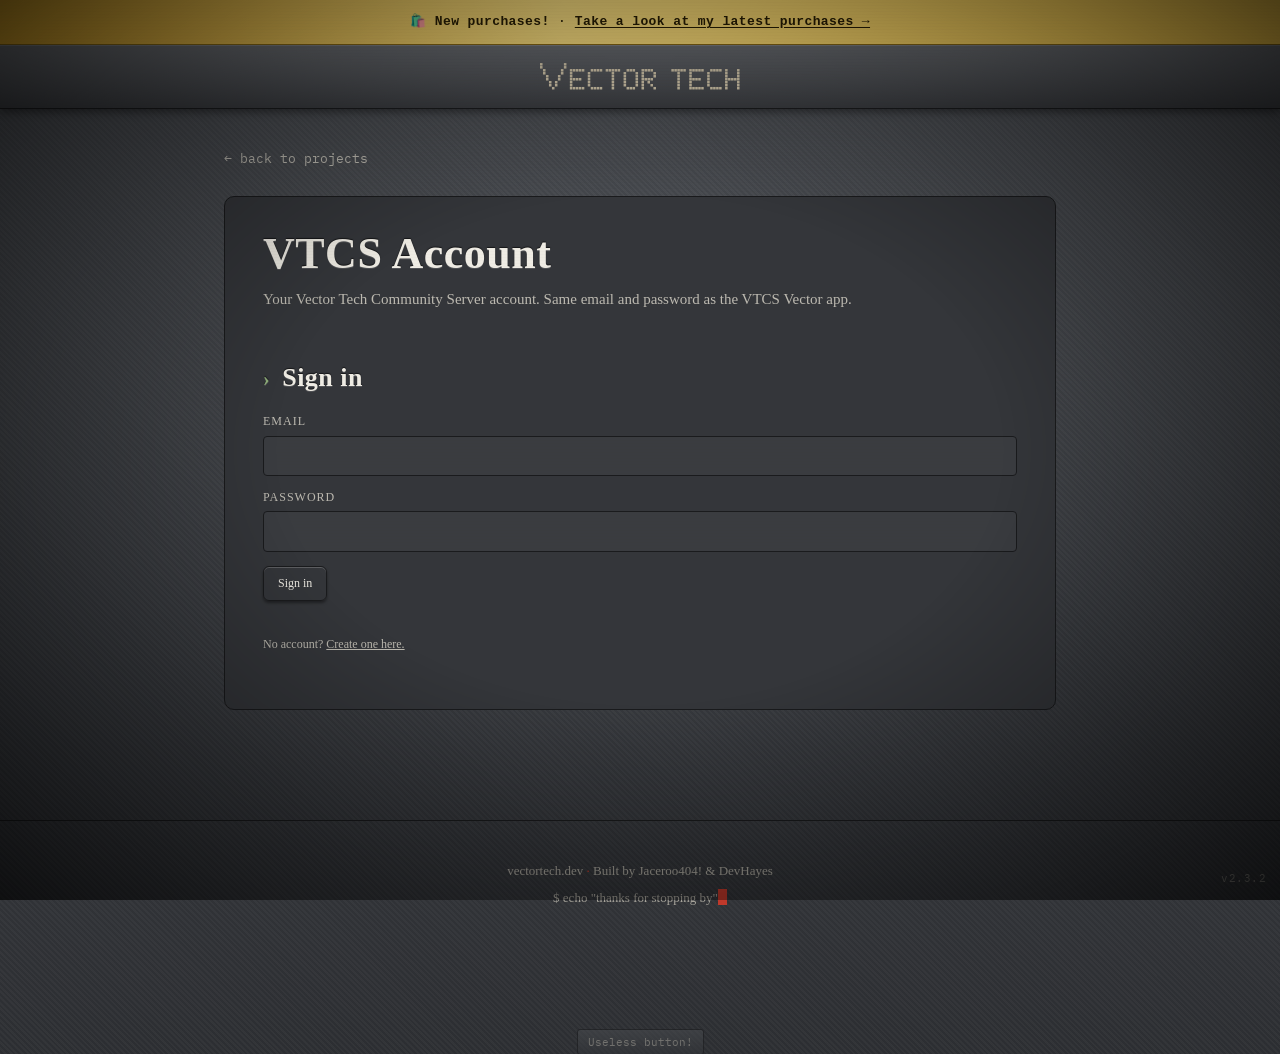
==== commit 774aac5f: "Site v2.3.2: Party Match Saga, purchases; VictorOS download from GitHub, VTCS setup and account upda" ====
--- a/account.html
+++ b/account.html
@@ -8,8 +8,8 @@
 <link rel="apple-touch-icon" href="[data-uri]">
 <link rel="preconnect" href="https://fonts.googleapis.com">
 <link href="https://fonts.googleapis.com/css2?family=VT323&family=IBM+Plex+Mono:wght@400;500;600&display=swap" rel="stylesheet">
-<link rel="stylesheet" href="styles.css?v=2.2.0">
-<script src="theme.js?v=2.2.0"></script>
+<link rel="stylesheet" href="styles.css?v=2.3.2">
+<script src="theme.js?v=2.3.2"></script>
 <style>
   .acct label { display:block; font-size:12px; color:var(--text-dim); margin:12px 0 4px; text-transform:uppercase; letter-spacing:1px; }
   .acct input, .acct select, .acct textarea { width:100%; padding:8px 10px; background:var(--bg); color:var(--text); border:1px solid var(--line); border-radius:4px; font:inherit; font-size:14px; }
@@ -67,7 +67,7 @@
 
   <div class="page-panel acct">
   <h1 class="page-title">VTCS Account</h1>
-  <p class="page-sub">Your Vector Tech Community Server account. Same email and password as the Vector++ app.</p>
+  <p class="page-sub">Your Vector Tech Community Server account. Same email and password as the VTCS Vector app.</p>
 
   <div class="content-block" id="signin">
     <h2>Sign in</h2>
@@ -101,6 +101,7 @@
     <div class="content-block">
       <h2>My Vectors</h2>
       <div id="bots"></div>
+      <p class="meta" style="margin-top:10px;">Your Vectors update to the latest <a href="victor-os.html" style="text-decoration:underline;">VictorOS</a> on their own, or from Settings &rarr; Updates in the app. Vectors on other networks still get Drive, camera and Talk through the server.</p>
       <p class="meta" style="margin-top:10px;">Factory-reset a Vector or gave it away? Remove it here so it can be set up on another account.</p>
     </div>
 
@@ -150,7 +151,7 @@
   <button class="useless-btn" id="uselessBtn">Useless button!</button>
 </div>
 
-<div class="version-tag">v2.2.0</div>
+<div class="version-tag">v2.3.2</div>
 
 
 <div class="devmodal-overlay" id="pinOverlay" hidden>
@@ -182,7 +183,7 @@
   </div>
 </div>
 
-<script src="site.js?v=2.2.0"></script>
-<script src="account.js?v=2.2.0"></script>
+<script src="site.js?v=2.3.2"></script>
+<script src="account.js?v=2.3.2"></script>
 </body>
 </html>
--- a/styles.css
+++ b/styles.css
@@ -574,6 +574,7 @@
     animation: gold-shimmer 5s linear infinite;
   }
   html[data-theme="gold"] .gold-banner { display: block; }
+  .gold-banner.purchase-banner { display: block; }
   .gold-banner strong { font-weight: 600; }
   .gold-banner a {
     color: #2a1f05;
